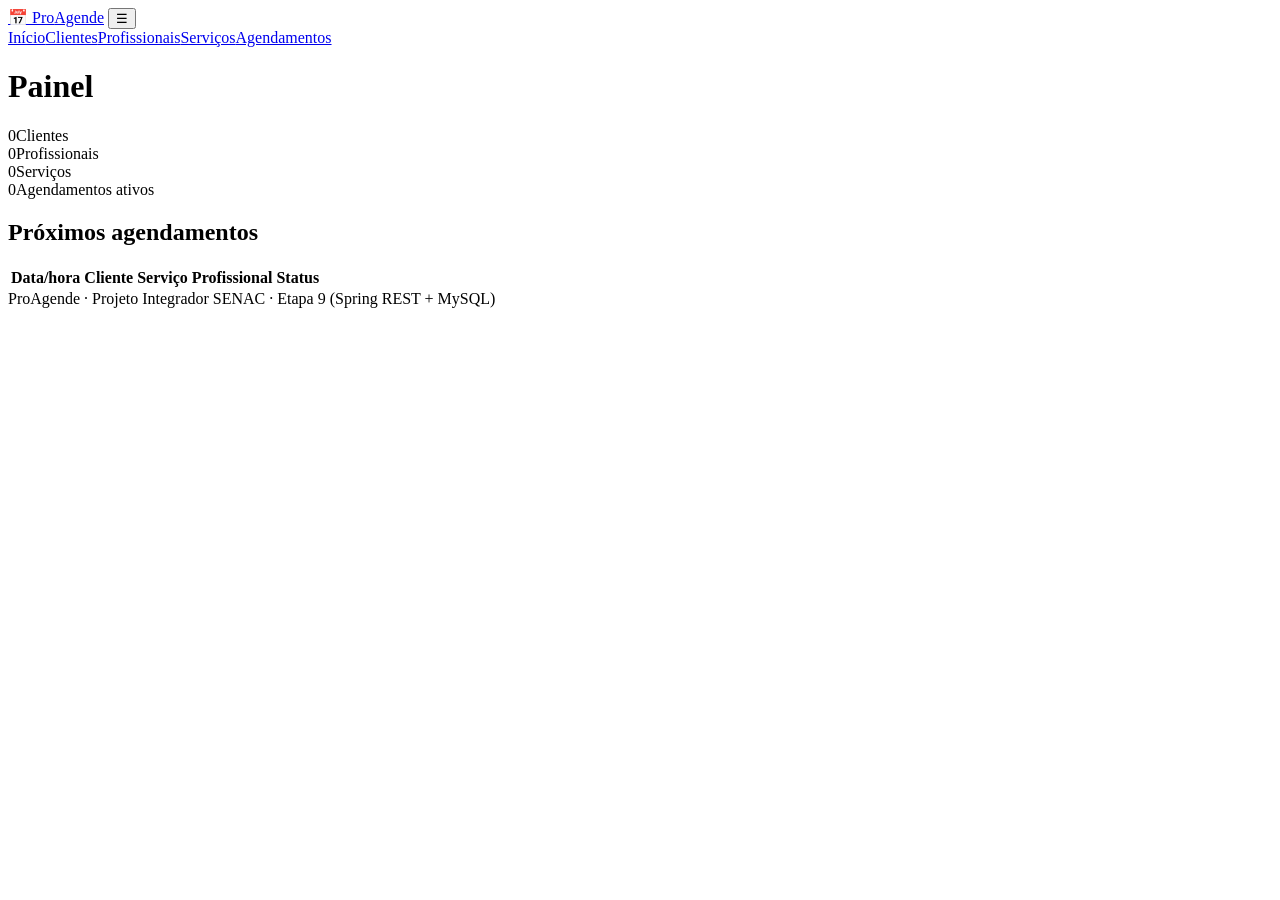
==== src/main/resources/static/index.html @ 324862bf "BUG-06/BUG-07: front-end passa a consumir a API REST (api.js) e envia data/hora local em vez de UTC;" ====
<!DOCTYPE html>
<html lang="pt-BR">
<head>
<meta charset="UTF-8">
<meta name="viewport" content="width=device-width, initial-scale=1">
<title>Painel | ProAgende</title>
<link rel="stylesheet" href="css/estilo.css">
</head>
<body data-pagina="inicio">
<header class="topo">
  <div class="container topo-conteudo">
    <a class="logo" href="index.html">📅 Pro<span>Agende</span></a>
    <button class="menu-btn" id="menuBtn" aria-label="Abrir menu">☰</button>
    <nav id="menu"><a href="index.html" class=ativo aria-current=page>Início</a><a href="clientes.html">Clientes</a><a href="profissionais.html">Profissionais</a><a href="servicos.html">Serviços</a><a href="agendamentos.html">Agendamentos</a></nav>
  </div>
</header>
<main class="container">
<h1>Painel</h1>
<div id="mensagem" class="mensagem" role="alert" hidden></div>

<section class="indicadores">
<div class="indicador"><span id="qtdClientes">0</span>Clientes</div>
<div class="indicador"><span id="qtdProfissionais">0</span>Profissionais</div>
<div class="indicador"><span id="qtdServicos">0</span>Serviços</div>
<div class="indicador"><span id="qtdAgendamentos">0</span>Agendamentos ativos</div>
</section>
<section class="cartao"><h2>Próximos agendamentos</h2>
<div class="rolagem"><table><thead><tr><th>Data/hora</th><th>Cliente</th><th>Serviço</th><th>Profissional</th><th>Status</th></tr></thead><tbody id="corpoTabela"></tbody></table></div>
<p class="vazio" id="vazio" hidden>Nenhum agendamento futuro.</p></section>
</main>
<footer class="rodape">ProAgende · Projeto Integrador SENAC · Etapa 9 (Spring REST + MySQL)</footer>
<script src="js/validador.js"></script>
<script src="js/api.js"></script>
<script src="js/ui.js"></script>
<script src="js/paginas.js"></script>
</body>
</html>
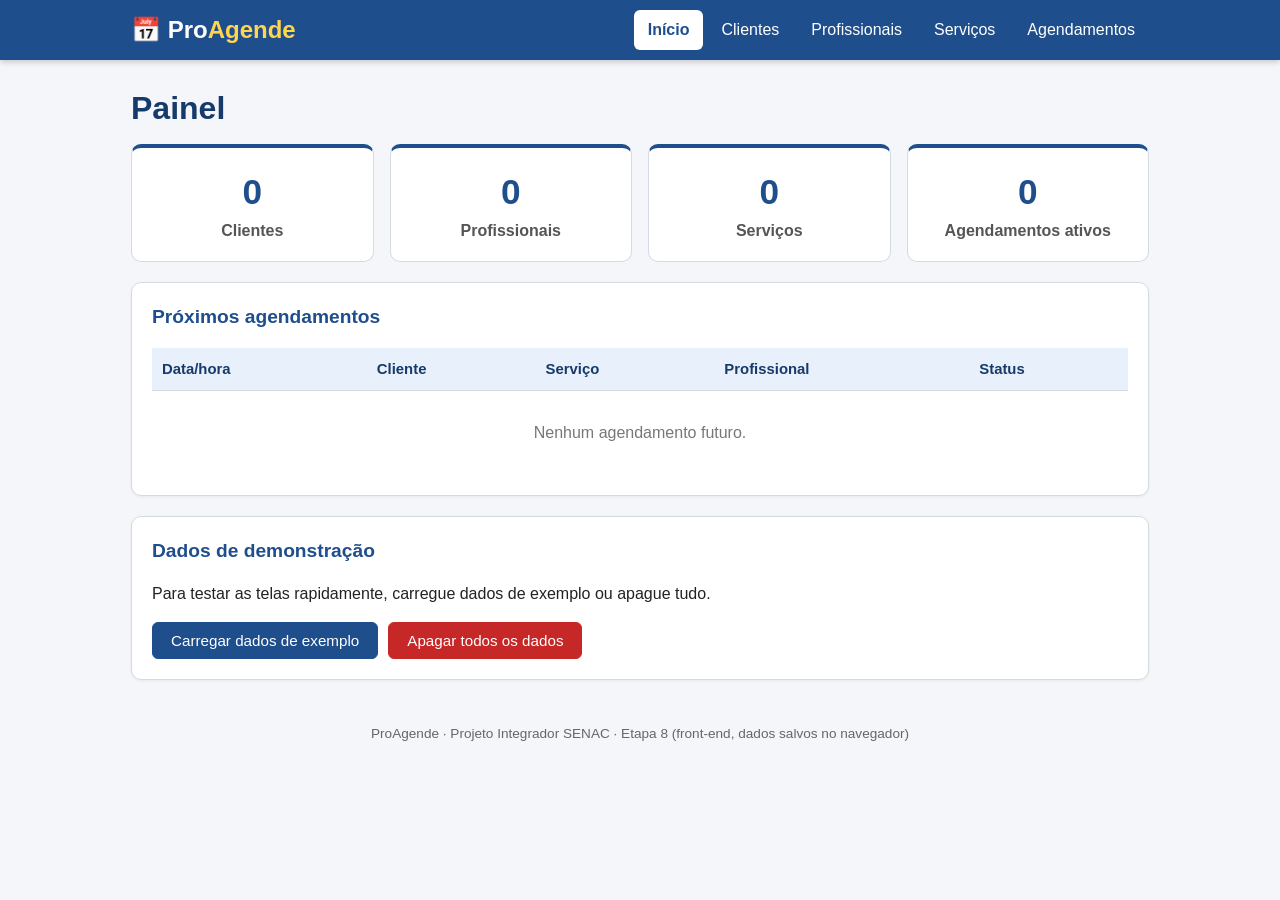
==== commit f4dc9e10: "Etapa 9: cria projeto Spring Boot com as camadas da Etapa 6 e o front-end da Etapa 8" ====
--- a/src/main/resources/static/index.html
+++ b/src/main/resources/static/index.html
@@ -27,10 +27,13 @@
 <section class="cartao"><h2>Próximos agendamentos</h2>
 <div class="rolagem"><table><thead><tr><th>Data/hora</th><th>Cliente</th><th>Serviço</th><th>Profissional</th><th>Status</th></tr></thead><tbody id="corpoTabela"></tbody></table></div>
 <p class="vazio" id="vazio" hidden>Nenhum agendamento futuro.</p></section>
+<section class="cartao"><h2>Dados de demonstração</h2>
+<p>Para testar as telas rapidamente, carregue dados de exemplo ou apague tudo.</p>
+<div class="botoes"><button class="btn primario" id="btnExemplo">Carregar dados de exemplo</button><button class="btn perigo" id="btnApagar">Apagar todos os dados</button></div></section>
 </main>
-<footer class="rodape">ProAgende · Projeto Integrador SENAC · Etapa 9 (Spring REST + MySQL)</footer>
+<footer class="rodape">ProAgende · Projeto Integrador SENAC · Etapa 8 (front-end, dados salvos no navegador)</footer>
 <script src="js/validador.js"></script>
-<script src="js/api.js"></script>
+<script src="js/armazenamento.js"></script>
 <script src="js/ui.js"></script>
 <script src="js/paginas.js"></script>
 </body>
--- a/src/main/resources/static/css/estilo.css
+++ b/src/main/resources/static/css/estilo.css
@@ -0,0 +1,45 @@
+/* ProAgende - estilo principal */
+:root{--azul:#1f4e8c;--azul-esc:#163a69;--azul-cl:#e8f0fb;--verde:#2e7d32;--verm:#c62828;--amar:#b26a00;--cinza:#f4f6f9;--borda:#d5dbe3;--texto:#222}
+*{box-sizing:border-box}
+body{margin:0;font-family:"Segoe UI",Arial,sans-serif;background:var(--cinza);color:var(--texto);line-height:1.5}
+.container{max-width:1050px;margin:0 auto;padding:0 16px}
+.topo{background:var(--azul);color:#fff;box-shadow:0 2px 6px rgba(0,0,0,.2)}
+.topo-conteudo{display:flex;align-items:center;justify-content:space-between;flex-wrap:wrap;padding-top:10px;padding-bottom:10px}
+.logo{color:#fff;text-decoration:none;font-size:1.5rem;font-weight:700}.logo span{color:#ffd54f}
+nav a{color:#fff;text-decoration:none;padding:8px 14px;border-radius:6px;margin-left:4px;display:inline-block}
+nav a:hover{background:var(--azul-esc)}nav a.ativo{background:#fff;color:var(--azul);font-weight:600}
+.menu-btn{display:none;background:none;border:1px solid #fff;color:#fff;font-size:1.3rem;border-radius:6px;padding:2px 10px;cursor:pointer}
+h1{color:var(--azul-esc);margin:24px 0 12px}h2{margin-top:0;font-size:1.2rem;color:var(--azul)}
+.cartao{background:#fff;border:1px solid var(--borda);border-radius:10px;padding:20px;margin-bottom:20px;box-shadow:0 1px 3px rgba(0,0,0,.06)}
+.grade{display:grid;grid-template-columns:repeat(auto-fit,minmax(230px,1fr));gap:14px}
+.campo{display:flex;flex-direction:column}
+label{font-weight:600;margin-bottom:4px;font-size:.92rem}
+input,select{padding:10px;border:1px solid var(--borda);border-radius:6px;font-size:1rem;background:#fff}
+input:focus,select:focus{outline:2px solid var(--azul);border-color:var(--azul)}
+input.invalido,select.invalido{border-color:var(--verm);background:#fff6f6}
+input.valido{border-color:var(--verde)}
+.erro{color:var(--verm);min-height:1.1em;font-size:.82rem;margin-top:2px}
+.botoes{margin-top:14px;display:flex;gap:10px;flex-wrap:wrap}
+.btn{padding:9px 18px;border:1px solid var(--borda);border-radius:6px;background:#fff;cursor:pointer;font-size:.95rem}
+.btn:hover{background:var(--azul-cl)}
+.btn.primario{background:var(--azul);color:#fff;border-color:var(--azul)}.btn.primario:hover{background:var(--azul-esc)}
+.btn.perigo{background:var(--verm);color:#fff;border-color:var(--verm)}.btn.perigo:hover{opacity:.9}
+.btn.pequeno{padding:4px 10px;font-size:.82rem;margin:1px}
+.mensagem{padding:12px 16px;border-radius:6px;margin-bottom:16px;font-weight:600;border-left:5px solid}
+.mensagem.sucesso{background:#e8f5e9;color:var(--verde);border-color:var(--verde)}
+.mensagem.erro-msg{background:#ffebee;color:var(--verm);border-color:var(--verm)}
+.rolagem{overflow-x:auto}
+table{width:100%;border-collapse:collapse}
+th,td{padding:10px;text-align:left;border-bottom:1px solid var(--borda);font-size:.93rem}
+th{background:var(--azul-cl);color:var(--azul-esc)}tr:hover td{background:#fafcff}
+.vazio{color:#777;text-align:center;padding:14px}
+.filtros{display:grid;grid-template-columns:repeat(auto-fit,minmax(220px,1fr));gap:14px;margin-bottom:12px}
+.selo{padding:2px 10px;border-radius:12px;font-size:.78rem;font-weight:700;color:#fff}
+.selo.pendente{background:var(--amar)}.selo.confirmado{background:var(--verde)}.selo.cancelado{background:var(--verm)}
+.indicadores{display:grid;grid-template-columns:repeat(auto-fit,minmax(200px,1fr));gap:16px;margin-bottom:20px}
+.indicador{background:#fff;border:1px solid var(--borda);border-top:4px solid var(--azul);border-radius:10px;padding:18px;text-align:center;font-weight:600;color:#555}
+.indicador span{display:block;font-size:2.2rem;color:var(--azul)}
+.rodape{text-align:center;color:#666;font-size:.85rem;padding:24px 10px}
+@media(max-width:700px){
+.menu-btn{display:block}nav{display:none;width:100%;margin-top:8px}nav.aberto{display:block}
+nav a{display:block;margin:2px 0}}
